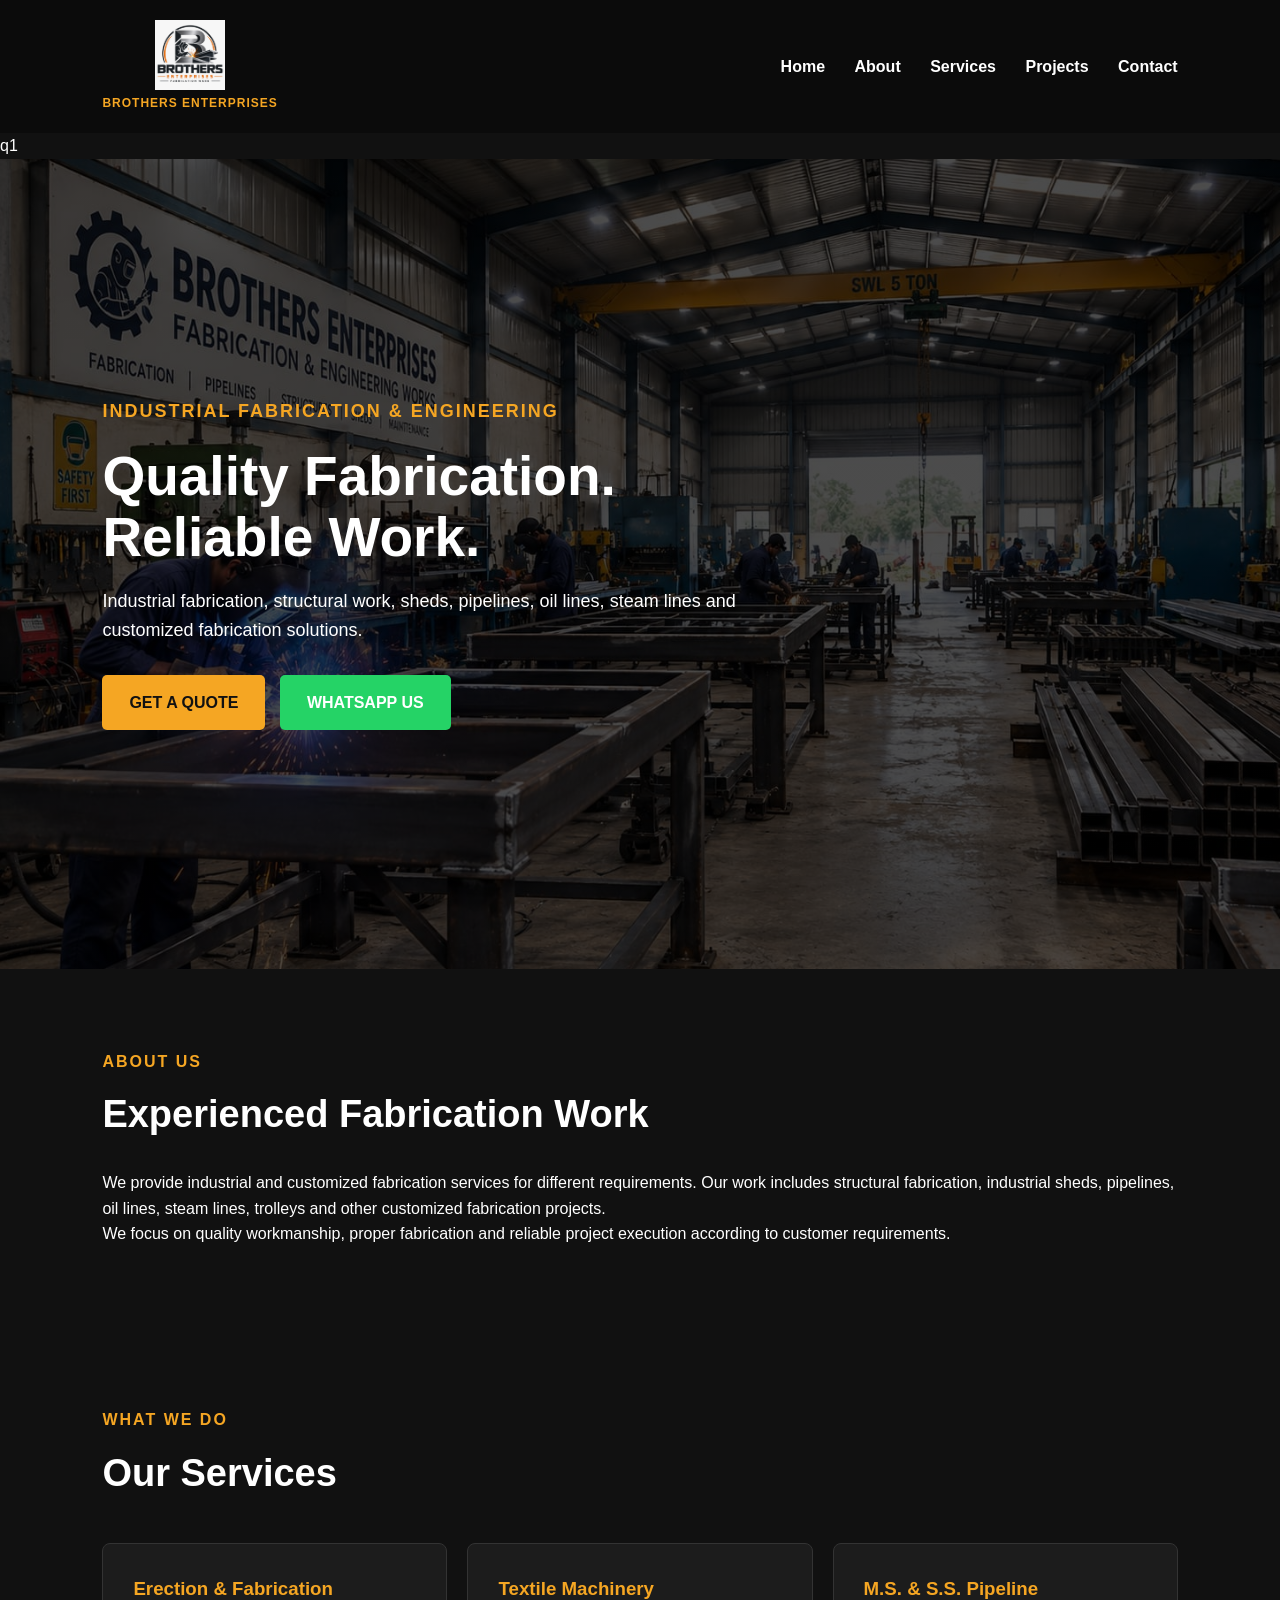
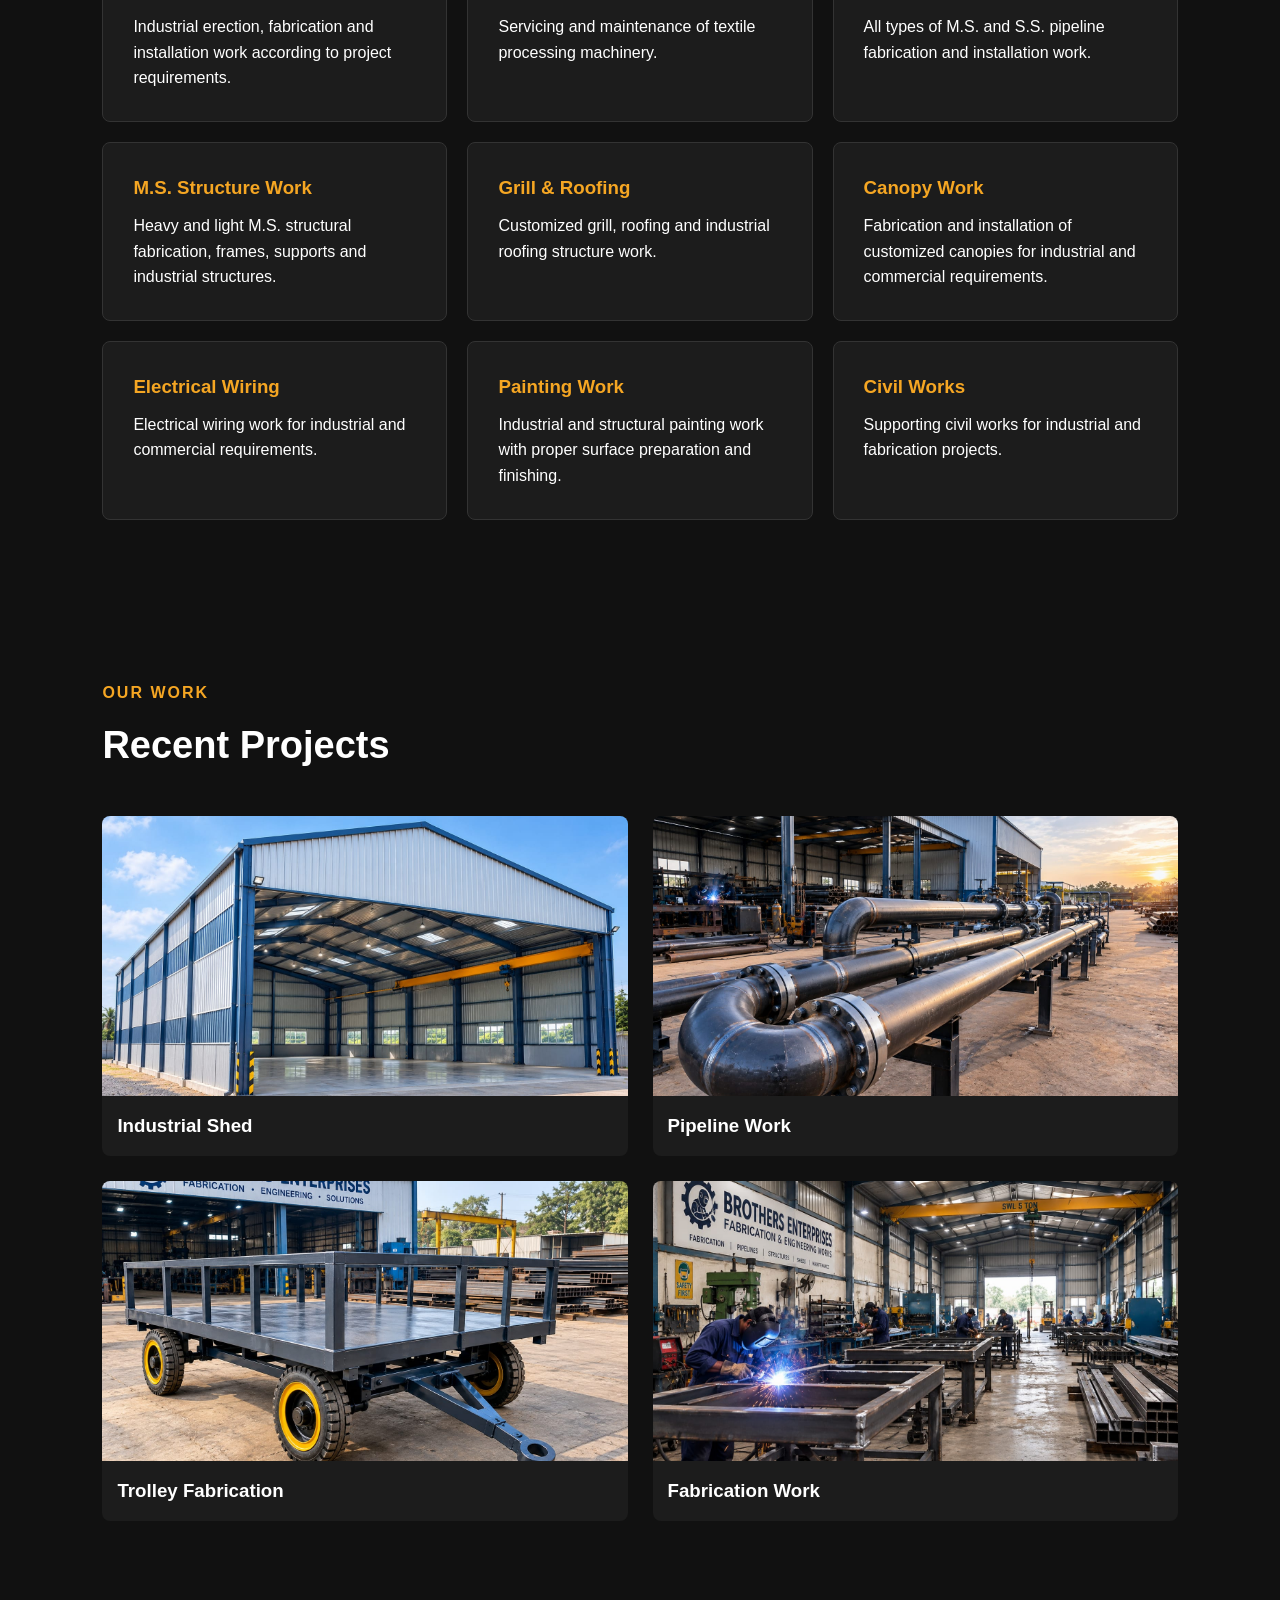
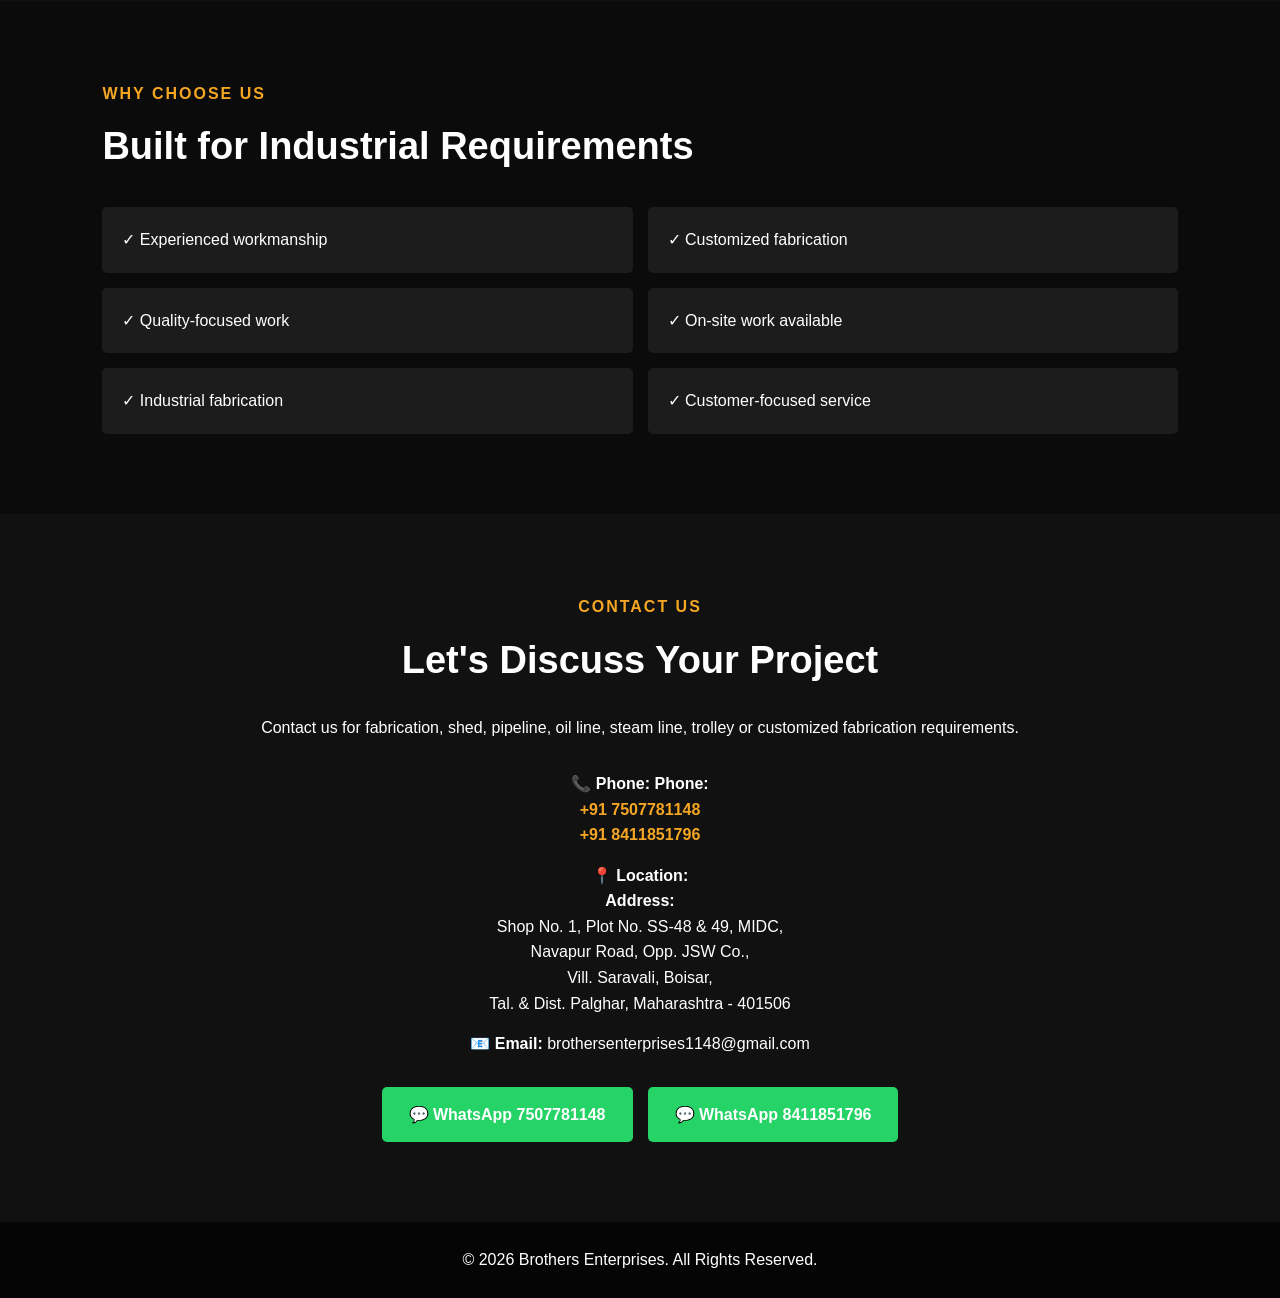
==== index.html @ ffcd9c81 "Brothers Enterprises website files" ====
<!DOCTYPE html>
<html lang="en">
<head>
    <meta charset="UTF-8">
    <meta name="viewport" content="width=device-width, initial-scale=1.0">

    <title>Brothers Enterprises|Fabrication & Engineering Works</title>

    <meta name="description"
          content="Industrial fabrication, shed work, pipelines, oil lines, steam lines, trolleys and customized fabrication work.">

    <link rel="stylesheet" href="style.css">
</head>

<body>

    <!-- HEADER -->
    <header>
    <div class="logo">
    <img src="images/logo.jpg" alt="Brothers Enterprises Logo">
    <div class="logo-text">BROTHERS ENTERPRISES</div>
</div>
    <nav>
            <a href="#home">Home</a>
            <a href="#about">About</a>
            <a href="#services">Services</a>
            <a href="#projects">Projects</a>
            <a href="#contact">Contact</a>
        </nav>
    </header>

q1
    <section id="home" class="hero">

        <div class="hero-content">

            <p class="small-title">
                INDUSTRIAL FABRICATION & ENGINEERING
            </p>

            <h1>
                Quality Fabrication.
                <br>
                Reliable Work.
            </h1>

            <p>
                Industrial fabrication, structural work, sheds,
                pipelines, oil lines, steam lines and customized
                fabrication solutions.
            </p>

            <div class="buttons">

                <a href="#contact" class="btn">
                    GET A QUOTE
                </a>

               <a href="https://wa.me/917507781148"
   class="btn whatsapp">
    WHATSAPP US
</a>
            </div>

        </div>

    </section>


    <!-- ABOUT -->
    <section id="about" class="section">

        <div class="container">

            <p class="section-title">
                ABOUT US
            </p>

            <h2>
                Experienced Fabrication Work
            </h2>

            <p>
                We provide industrial and customized fabrication
                services for different requirements. Our work includes
                structural fabrication, industrial sheds, pipelines,
                oil lines, steam lines, trolleys and other customized
                fabrication projects.
            </p>

            <p>
                We focus on quality workmanship, proper fabrication
                and reliable project execution according to customer
                requirements.
            </p>

        </div>

    </section>


    <!-- SERVICES -->
    <section id="services" class="section services">
    <div class="container">
        <p class="section-title">WHAT WE DO</p>
        <h2>Our Services</h2>

        <div class="service-grid">

            <div class="service-card">
                <h3>Erection & Fabrication</h3>
                <p>
                    Industrial erection, fabrication and installation
                    work according to project requirements.
                </p>
            </div>

            <div class="service-card">
                <h3>Textile Machinery</h3>
                <p>
                    Servicing and maintenance of textile processing
                    machinery.
                </p>
            </div>

            <div class="service-card">
                <h3>M.S. & S.S. Pipeline</h3>
                <p>
                    All types of M.S. and S.S. pipeline fabrication
                    and installation work.
                </p>
            </div>

            <div class="service-card">
                <h3>M.S. Structure Work</h3>
                <p>
                    Heavy and light M.S. structural fabrication,
                    frames, supports and industrial structures.
                </p>
            </div>

            <div class="service-card">
                <h3>Grill & Roofing</h3>
                <p>
                    Customized grill, roofing and industrial
                    roofing structure work.
                </p>
            </div>

            <div class="service-card">
                <h3>Canopy Work</h3>
                <p>
                    Fabrication and installation of customized
                    canopies for industrial and commercial requirements.
                </p>
            </div>

            <div class="service-card">
                <h3>Electrical Wiring</h3>
                <p>
                    Electrical wiring work for industrial and
                    commercial requirements.
                </p>
            </div>

            <div class="service-card">
                <h3>Painting Work</h3>
                <p>
                    Industrial and structural painting work with
                    proper surface preparation and finishing.
                </p>
            </div>

            <div class="service-card">
                <h3>Civil Works</h3>
                <p>
                    Supporting civil works for industrial and
                    fabrication projects.
                </p>
            </div>

        </div>
    </div>
</section>

    


    <!-- PROJECTS -->
    <section id="projects" class="section">

        <div class="container">

            <p class="section-title">
                OUR WORK
            </p>

            <h2>
                Recent Projects
            </h2>
            <div class="project-grid">

            

            <a href="shed.html" class="project">

    <img src="images/shed1.jpg"
         alt="Industrial shed fabrication">

    <h3>
        Industrial Shed
    </h3>

</a>


                <a href="pipeline.html" class="project">

    <img src="images/pipeline1.jpg"
         alt="Pipeline fabrication">

    <h3>
        Pipeline Work
    </h3>

</a>


               <a href="trolley.html" class="project">

    <img src="images/trolley1.jpg"
         alt="Industrial trolley fabrication">

    <h3>
        Trolley Fabrication
    </h3>

</a>

                <a href="fabrication.html" class="project">

    <img src="images/workshop.jpg"
         alt="Fabrication workshop">

    <h3>
        Fabrication Work
    </h3>

</a>

            </div>

        </div>

    </section>


    <!-- WHY US -->
    <section class="section dark">

        <div class="container">

            <p class="section-title">
                WHY CHOOSE US
            </p>

            <h2>
                Built for Industrial Requirements
            </h2>

            <div class="features">

                <div>
                    ✓ Experienced workmanship
                </div>

                <div>
                    ✓ Customized fabrication
                </div>

                <div>
                    ✓ Quality-focused work
                </div>

                <div>
                    ✓ On-site work available
                </div>

                <div>
                    ✓ Industrial fabrication
                </div>

                <div>
                    ✓ Customer-focused service
                </div>

            </div>

        </div>

    </section>


    <!-- CONTACT -->
    <section id="contact" class="section contact">

        <div class="container">

            <p class="section-title">
                CONTACT US
            </p>

            <h2>
                Let's Discuss Your Project
            </h2>

            <p>
                Contact us for fabrication, shed, pipeline,
                oil line, steam line, trolley or customized
                fabrication requirements.
            </p>


            <div class="contact-info">

                <p>
                    📞 <strong>Phone:</strong>
                    <strong>Phone:</strong><br>
    <a href="tel:+917507781148">+91 7507781148</a><br>
    <a href="tel:+918411851796">+91 8411851796</a>
</p>
                

                <p>
                    📍 <strong>Location:</strong><br>
                    <strong>Address:</strong><br>
    Shop No. 1, Plot No. SS-48 & 49, MIDC,<br>
    Navapur Road, Opp. JSW Co.,<br>
    Vill. Saravali, Boisar,<br>
    Tal. & Dist. Palghar, Maharashtra - 401506
                </p>

                <p>
                    📧 <strong>Email:</strong>
                    brothersenterprises1148@gmail.com
                </p>

            </div>


            <div class="whatsapp-buttons">

    <a href="https://wa.me/917507781148"
       class="btn whatsapp"
       target="_blank">
        💬 WhatsApp 7507781148
    </a>

    <a href="https://wa.me/918411851796"
       class="btn whatsapp"
       target="_blank">
        💬 WhatsApp 8411851796
    </a>

</div>

        </div>

    </section>


    <!-- FOOTER -->
    <footer>

        <p>
            © 2026 Brothers Enterprises.
            All Rights Reserved.
        </p>

    </footer>


    <script src="script.js"></script>

</body>
</html>
---- style.css ----
* {
    margin: 0;
    padding: 0;
    box-sizing: border-box;
}

body {
    font-family: Arial, sans-serif;
    background: #111;
    color: #fff;
    line-height: 1.6;
}

header {
    background: #0b0b0b;
    padding: 20px 8%;
    display: flex;
    justify-content: space-between;
    align-items: center;
    position: sticky;
    top: 0;
    z-index: 1000;
}

.logo img {
    width: 160px;
    height: 70px;
    object-fit: contain;
    display: block;
}
.logo {
    display: flex;
    flex-direction: column;
    align-items: center;
}

.logo-text {
    font-size: 12px;
    font-weight: bold;
    letter-spacing: 1px;
    margin-top: 4px;
    color: #f5a623;
    white-space: nowrap;
}

nav a {
    color: #fff;
    text-decoration: none;
    margin-left: 25px;
    font-weight: 600;
    transition: color 0.3s ease;
}

nav a:hover {
    color: #f5a623;
}

.hero {
    min-height: 90vh;
    display: flex;
    align-items: center;
    padding: 80px 8%;
    background: linear-gradient(rgba(0,0,0,0.7), rgba(0,0,0,0.7)),
                url("images/workshop.jpg") center/cover;
}

.hero-content {
    max-width: 700px;
}

.small-title,
.section-title {
    color: #f5a623;
    font-weight: bold;
    letter-spacing: 2px;
}

.hero h1 {
    font-size: 55px;
    line-height: 1.1;
    margin: 20px 0;
}

.hero p {
    font-size: 18px;
}

.buttons {
    margin-top: 30px;
}

.btn {
    display: inline-block;
    padding: 13px 25px;
    margin-right: 10px;
    background: #f5a623;
    color: #111;
    text-decoration: none;
    font-weight: bold;
    border-radius: 5px;
    border: 2px solid transparent;
    transition: all 0.3s ease;
}

.btn:hover {
    transform: translateY(-3px);
    box-shadow: 0 6px 15px rgba(245, 166, 35, 0.25);
}

.whatsapp:hover {
    box-shadow: 0 6px 15px rgba(37, 211, 102, 0.3);
}

.whatsapp {
    background: #25D366;
    color: white;
}

.section {
    padding: 80px 8%;
}

.container {
    max-width: 1200px;
    margin: auto;
}

.section h2 {
    font-size: 38px;
    margin: 10px 0 25px;
}

.service-grid {
    display: grid;
    grid-template-columns: repeat(3, 1fr);
    gap: 20px;
    margin-top: 40px;
}

.service-card {
    background: #1c1c1c;
    padding: 30px;
    border-radius: 8px;
    border: 1px solid #333;
    transition: transform 0.3s ease, border-color 0.3s ease;
}

.service-card:hover {
    transform: translateY(-5px);
    border-color: #f5a623;
}

.service-card h3 {
    margin-bottom: 10px;
    color: #f5a623;
}

.project-grid {
    display: grid;
    grid-template-columns: repeat(2, 1fr);
    gap: 25px;
    margin-top: 40px;
}

.project {
    background: #1c1c1c;
    border-radius: 8px;
    overflow: hidden;
    color: #fff;
    text-decoration: none;
    display: block;
}

.project img {
    width: 100%;
    height: 280px;
    object-fit: cover;
    display: block;
    background: #1c1c1c;
}

.project h3 {
    padding: 15px;
}

.dark {
    background: #0b0b0b;
}

.features {
    display: grid;
    grid-template-columns: repeat(2, 1fr);
    gap: 15px;
    margin-top: 30px;
}

.features div {
    background: #1c1c1c;
    padding: 20px;
    border-radius: 5px;
}

.contact {
    text-align: center;
}

.contact-info {
    margin: 30px 0;
}

.contact-info p {
    margin: 15px 0;
}

.contact-info a {
    color: #f5a623;
    text-decoration: none;
    font-weight: bold;
    transition: color 0.3s ease;
}

.contact-info a:hover {
    color: #ffffff;
    text-decoration: underline;
}

.whatsapp-buttons {
    display: flex;
    justify-content: center;
    gap: 15px;
    margin-top: 25px;
}

.whatsapp-buttons .btn {
    margin-right: 0;
}

footer {
    background: #050505;
    text-align: center;
    padding: 25px;
}

/* Mobile */
@media (max-width: 768px) {

    header {
        flex-direction: column;
        gap: 15px;
    }

    nav a {
        margin: 0 7px;
    }

    .hero h1 {
        font-size: 40px;
    }

    .service-grid,
    .project-grid,
    .features {
        grid-template-columns: 1fr;
    }

    .whatsapp-buttons {
        flex-direction: column;
        align-items: center;
    }

    .whatsapp-buttons .btn {
        width: 100%;
        max-width: 300px;
        text-align: center;
    }
    /* Professional project card effects */
.project {
    transition: transform 0.3s ease, box-shadow 0.3s ease;
}

.project:hover {
    transform: translateY(-5px);
    box-shadow: 0 10px 25px rgba(245, 166, 35, 0.2);
}

.project img {
    transition: transform 0.4s ease;
}

.project:hover img {
    transform: scale(1.03);
}
}
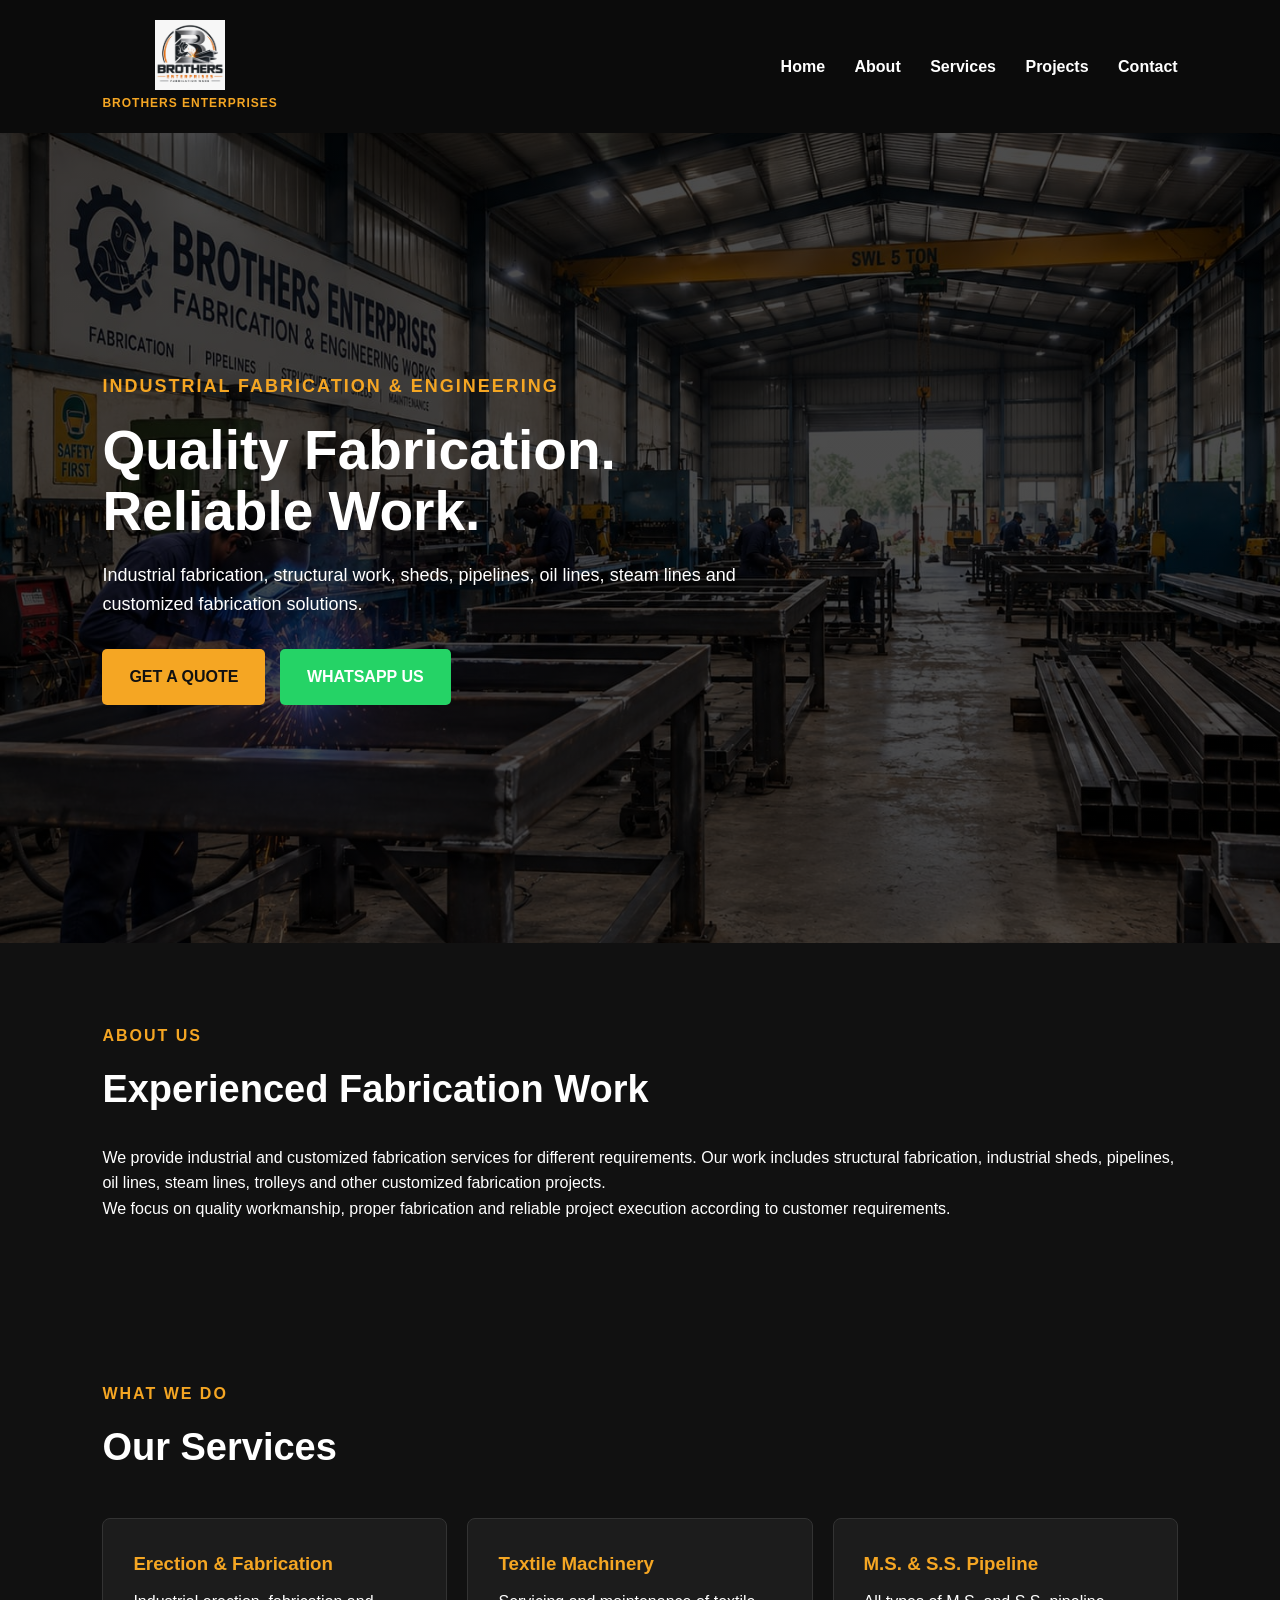
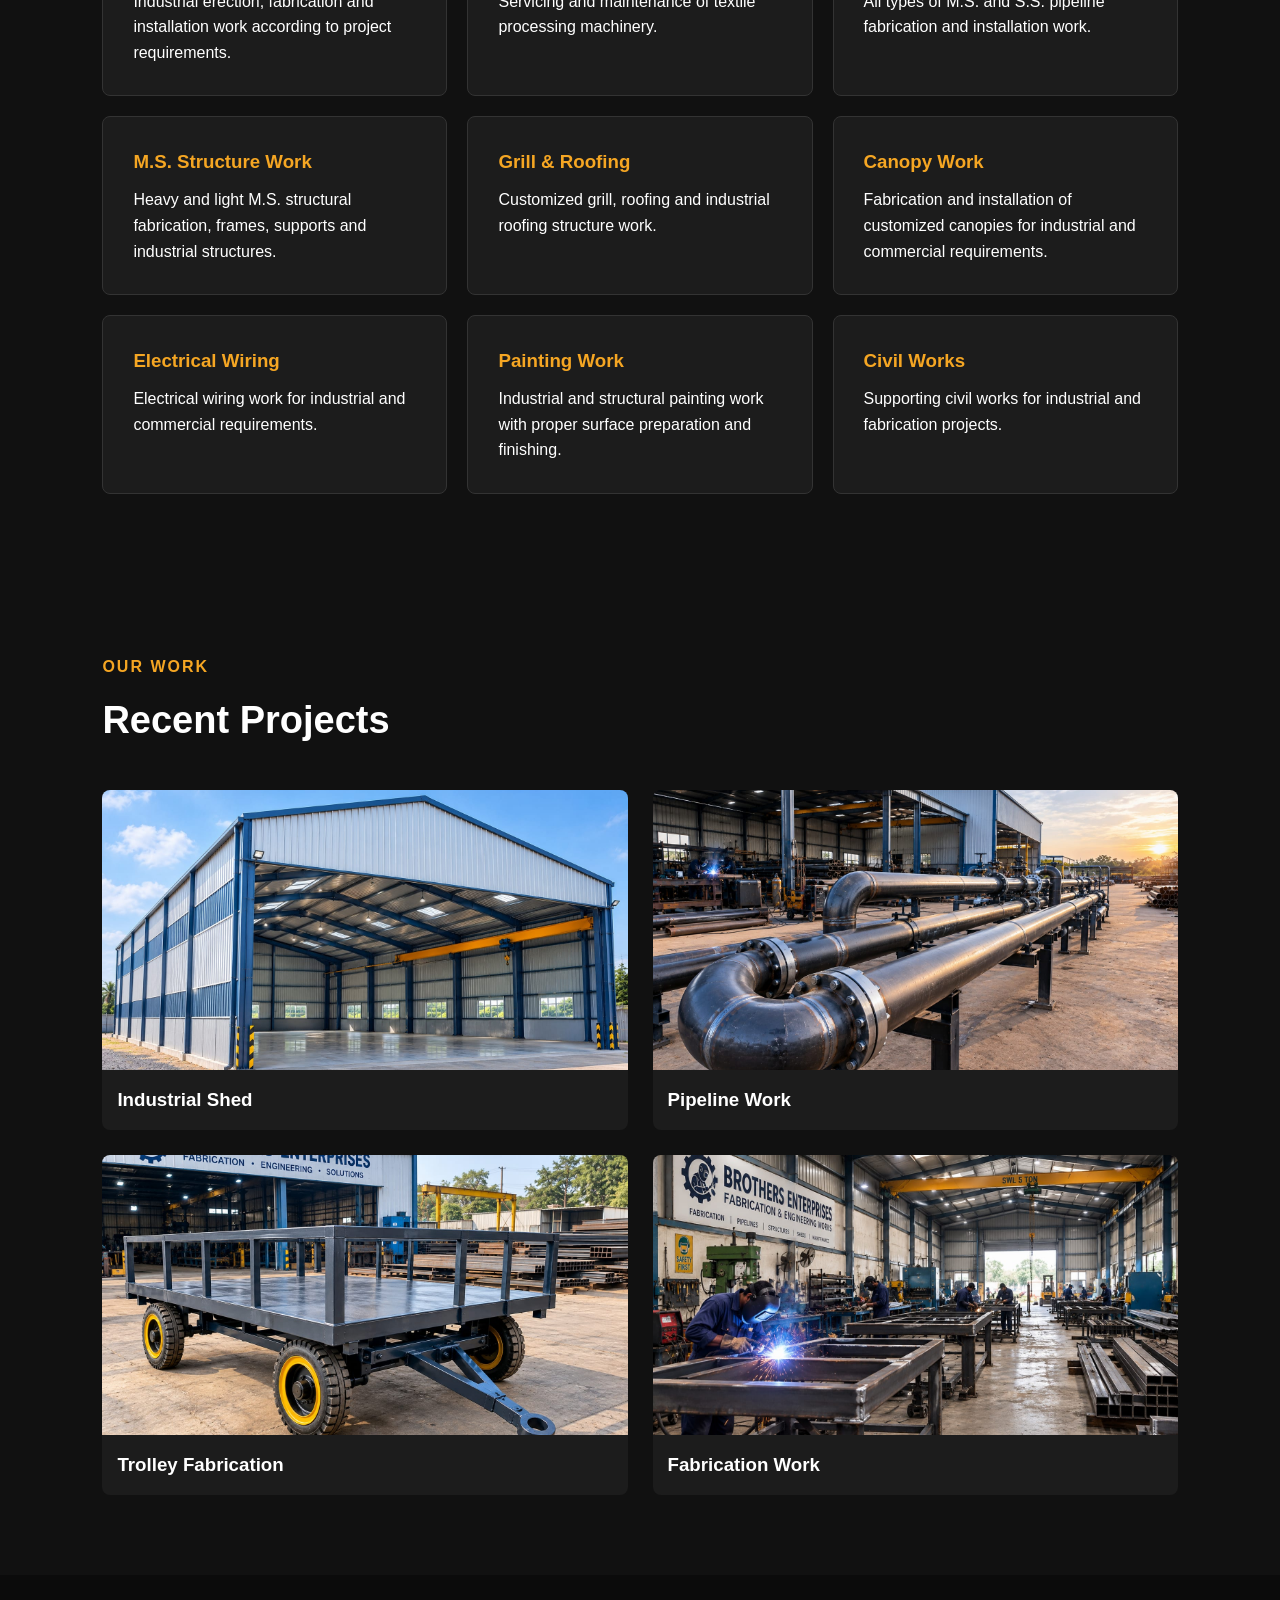
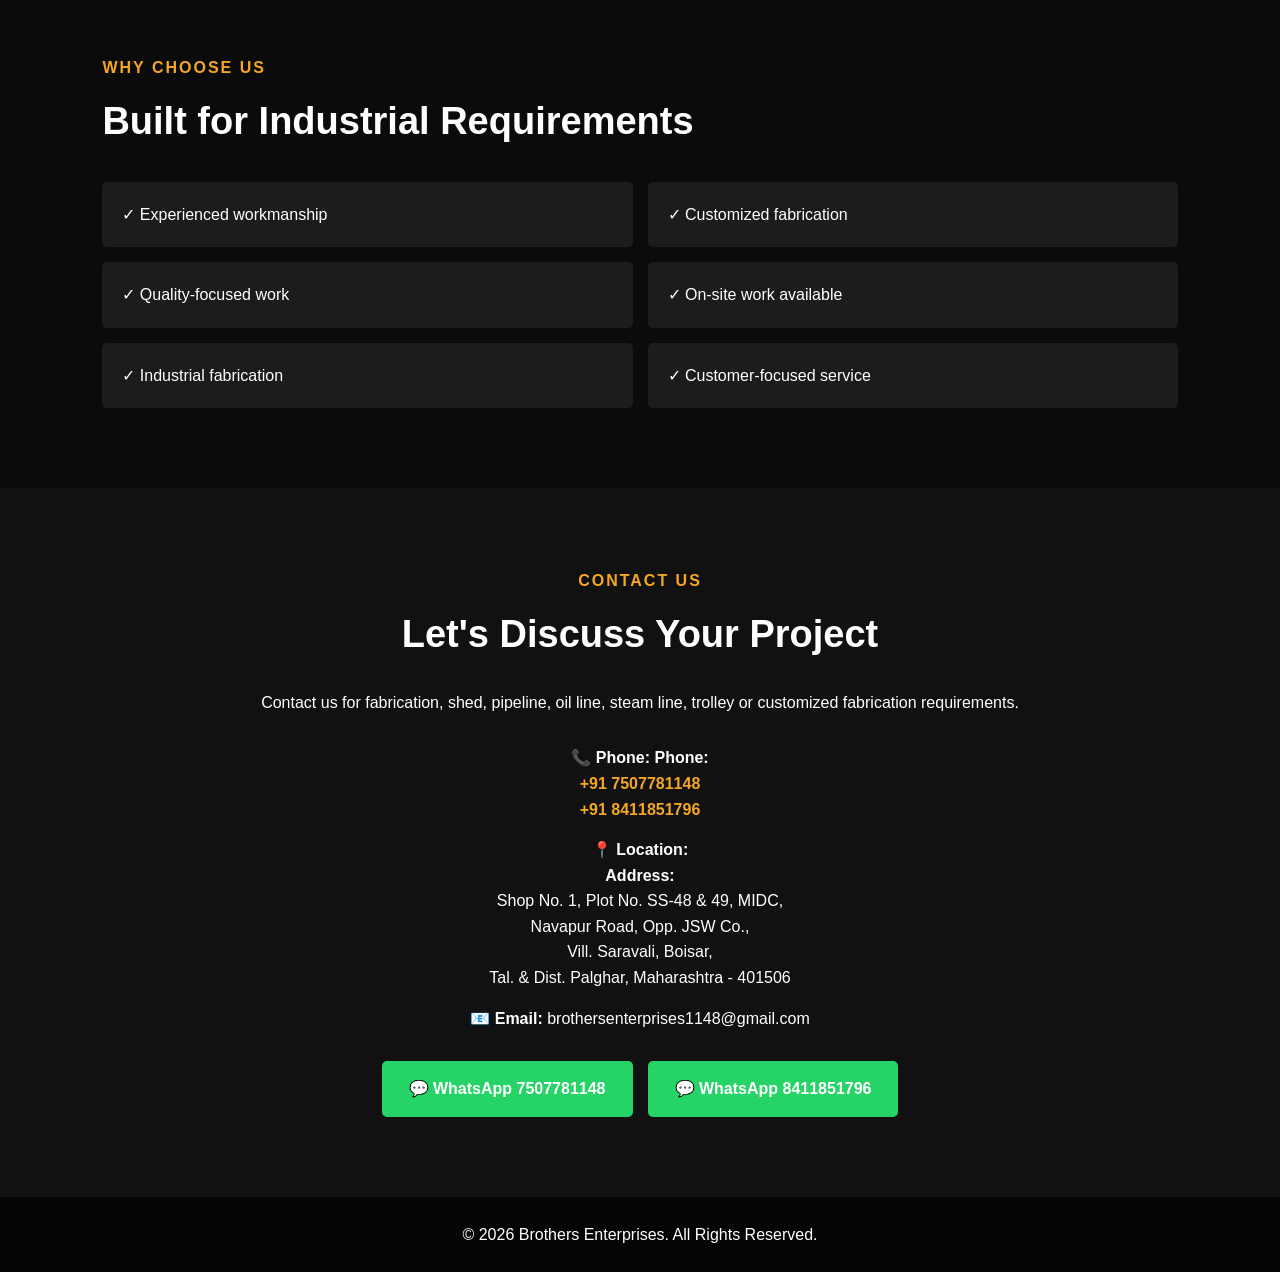
==== commit 12fed342: "Remove extra q1 text" ====
--- a/index.html
+++ b/index.html
@@ -29,7 +29,7 @@
         </nav>
     </header>
 
-q1
+
     <section id="home" class="hero">
 
         <div class="hero-content">
